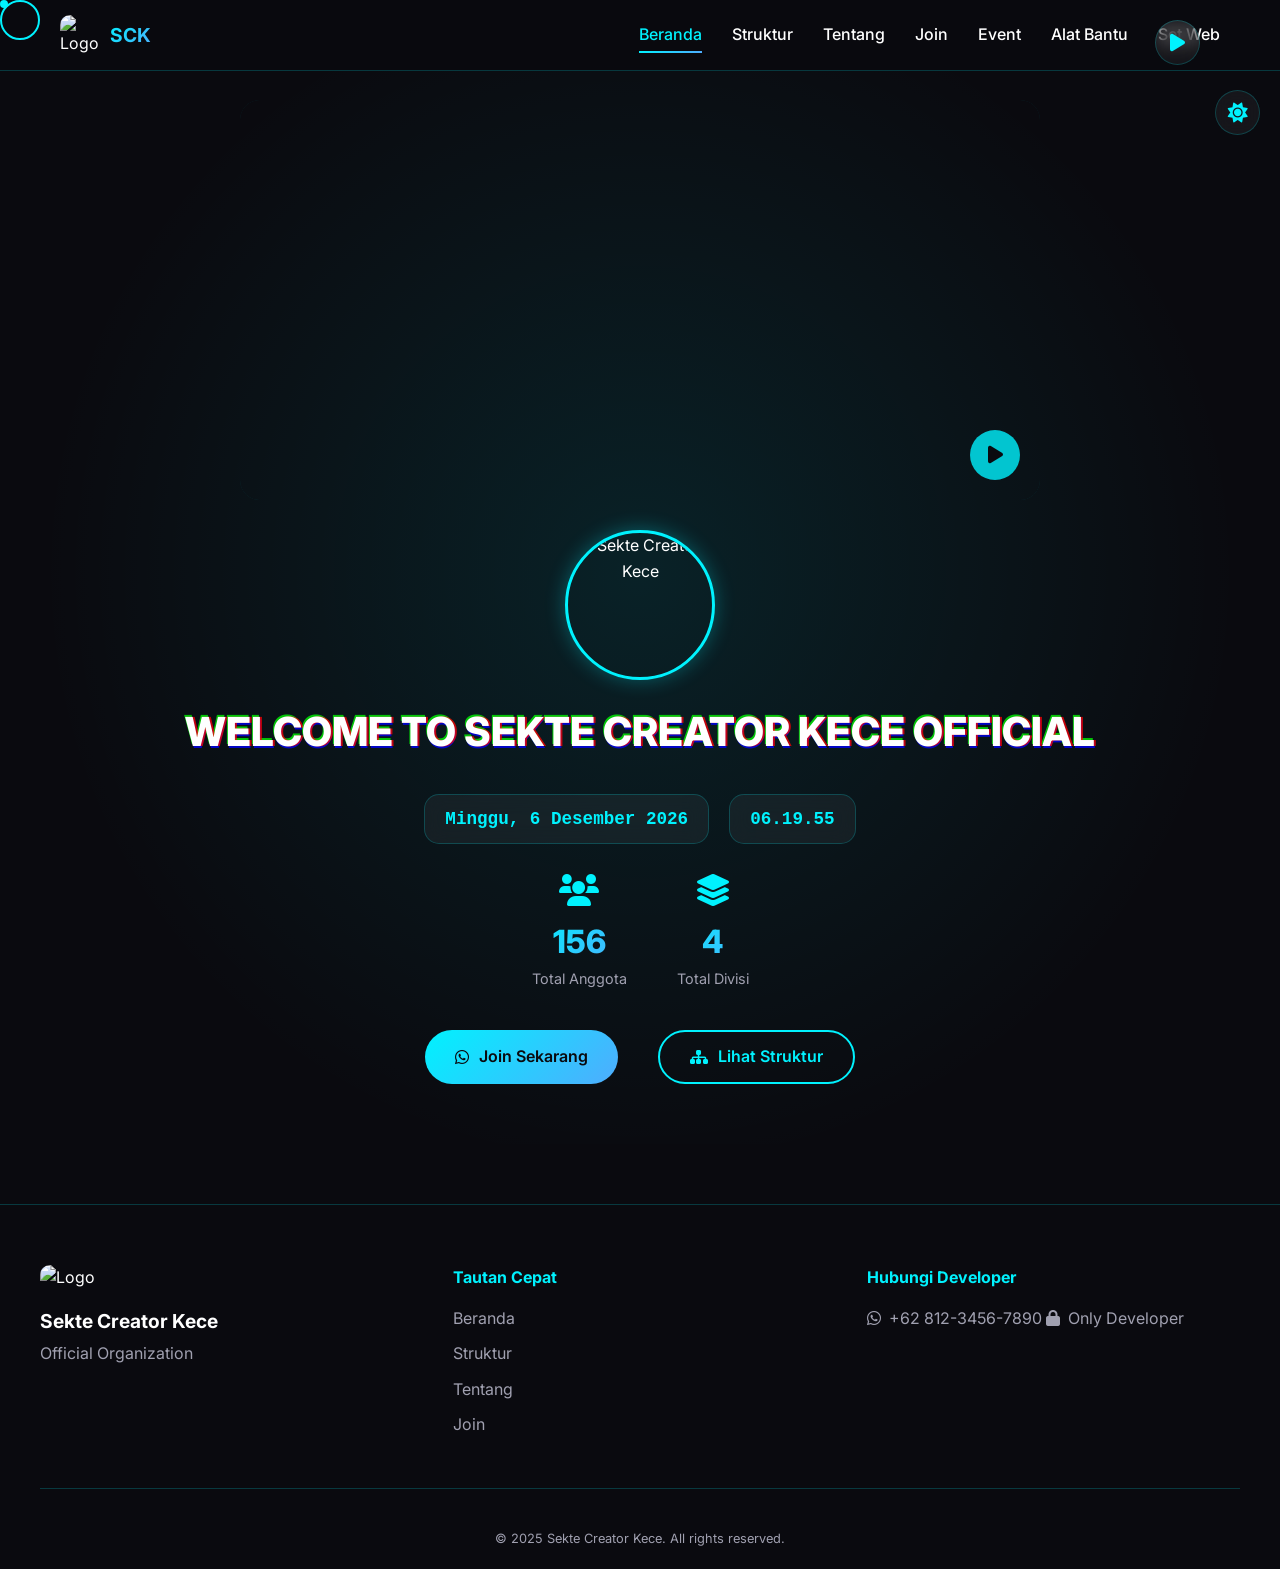
==== index.html @ ece5556a "Update index.html" ====
<!DOCTYPE html>
<html lang="id">
<head>
    <meta charset="UTF-8">
    <meta name="viewport" content="width=device-width, initial-scale=1.0, user-scalable=yes">
    <title>Sekte Creator Kece Official</title>
    <link rel="stylesheet" href="css/style.css">
    <link href="https://fonts.googleapis.com/css2?family=Inter:opsz,wght@14..32,300;14..32,400;14..32,600;14..32,700;14..32,800&display=swap" rel="stylesheet">
    <link rel="stylesheet" href="https://cdnjs.cloudflare.com/ajax/libs/font-awesome/6.0.0-beta3/css/all.min.css">
</head>
<body>

    <div class="cursor"></div>
    <div class="cursor-follower"></div>

    <div class="music-control" id="musicControl">
        <i class="fas fa-play" id="musicIcon"></i>
        <audio id="bgMusic" loop preload="auto">
            <source src="https://www.soundhelix.com/examples/mp3/SoundHelix-Song-1.mp3" type="audio/mpeg">
        </audio>
    </div>

    <div class="theme-toggle" id="themeToggle">
        <i class="fas fa-sun"></i>
        <i class="fas fa-moon" style="display: none;"></i>
    </div>

    <nav class="navbar">
        <div class="nav-container">
            <div class="nav-logo">
                <img src="https://j.top4top.io/p_38195t90r1.jpg" alt="Logo" class="logo-img">
                <span>SCK</span>
            </div>
            <div class="nav-menu" id="navMenu">
                <a href="index.html" class="nav-link active">Beranda</a>
                <a href="pages/struktur.html" class="nav-link">Struktur</a>
                <a href="pages/tentang.html" class="nav-link">Tentang</a>
                <a href="pages/join.html" class="nav-link">Join</a>
                <a href="pages/event.html" class="nav-link">Event</a>
                <a href="pages/alat-bantu.html" class="nav-link">Alat Bantu</a>
                <a href="pages/set-web.html" class="nav-link set-web-link">Set Web</a>
            </div>
            <div class="nav-toggle" id="navToggle">
                <span></span><span></span><span></span>
            </div>
        </div>
    </nav>

    <section class="hero">
        <div class="hero-bg"></div>
        <div class="container">
            <div class="video-wrapper" id="heroVideoWrapper">
                <div class="video-container">
                    <video id="heroVideo" autoplay muted loop playsinline>
                        <source src="https://assets.mixkit.co/videos/preview/mixkit-digital-particles-in-motion-1070-large.mp4" type="video/mp4">
                    </video>
                    <button class="video-play-btn" id="videoPlayBtn">
                        <i class="fas fa-play"></i>
                    </button>
                </div>
            </div>
            <div class="profile-wrapper">
                <div class="profile-image">
                    <img src="https://via.placeholder.com/150x150?text=SCK" alt="Sekte Creator Kece" id="profileImage">
                </div>
            </div>
            <h1 class="glitch-text" data-text="Welcome To Sekte Creator Kece Official">Welcome To Sekte Creator Kece Official</h1>
            <div class="datetime-wrapper">
                <div class="date-card" id="dateCard"></div>
                <div class="time-card" id="timeCard"></div>
            </div>
            <div class="hero-stats">
                <div class="stat-item">
                    <i class="fas fa-users"></i>
                    <span id="totalMembers">0</span>
                    <p>Total Anggota</p>
                </div>
                <div class="stat-item">
                    <i class="fas fa-layer-group"></i>
                    <span id="totalDivisions">0</span>
                    <p>Total Divisi</p>
                </div>
            </div>
            <div class="hero-buttons">
                <a href="pages/join.html" class="btn btn-primary">
                    <i class="fab fa-whatsapp"></i> Join Sekarang
                </a>
                <a href="pages/struktur.html" class="btn btn-secondary">
                    <i class="fas fa-sitemap"></i> Lihat Struktur
                </a>
            </div>
        </div>
    </section>

    <footer class="footer">
        <div class="container">
            <div class="footer-content">
                <div class="footer-logo">
                    <img src="https://via.placeholder.com/50x50?text=SCK" alt="Logo">
                    <h3>Sekte Creator Kece</h3>
                    <p>Official Organization</p>
                </div>
                <div class="footer-links">
                    <h4>Tautan Cepat</h4>
                    <a href="index.html">Beranda</a>
                    <a href="pages/struktur.html">Struktur</a>
                    <a href="pages/tentang.html">Tentang</a>
                    <a href="pages/join.html">Join</a>
                </div>
                <div class="footer-contact">
                    <h4>Hubungi Developer</h4>
                    <a href="https://wa.me/6281234567890" class="contact-wa">
                        <i class="fab fa-whatsapp"></i> +62 812-3456-7890
                    </a>
                    <a href="pages/only-developer.html" class="dev-link">
                        <i class="fas fa-lock"></i> Only Developer
                    </a>
                </div>
            </div>
            <div class="footer-bottom">
                <p>&copy; 2025 Sekte Creator Kece. All rights reserved.</p>
            </div>
        </div>
    </footer>

    <script src="js/main.js"></script>
    <script src="js/auth.js"></script>
</body>
</html>
---- css/style.css ----
* {
    margin: 0;
    padding: 0;
    box-sizing: border-box;
}

:root {
    --neon-blue: #00f2fe;
    --neon-cyan: #4facfe;
    --dark-bg: #0a0a0f;
    --card-bg: rgba(10, 10, 15, 0.95);
    --glass-bg: rgba(255, 255, 255, 0.05);
    --glass-border: rgba(0, 242, 254, 0.2);
    --text-primary: #ffffff;
    --text-secondary: #a0a0b0;
    --gradient: linear-gradient(135deg, var(--neon-blue), var(--neon-cyan));
    --shadow: 0 0 20px rgba(0, 242, 254, 0.3);
    --shadow-hover: 0 0 30px rgba(0, 242, 254, 0.5);
}

body {
    font-family: 'Inter', sans-serif;
    background: var(--dark-bg);
    color: var(--text-primary);
    line-height: 1.6;
    overflow-x: hidden;
    cursor: none;
}

/* Custom Cursor */
.cursor {
    position: fixed;
    width: 8px;
    height: 8px;
    background: var(--neon-blue);
    border-radius: 50%;
    pointer-events: none;
    z-index: 9999;
    transition: transform 0.1s ease;
}

.cursor-follower {
    position: fixed;
    width: 40px;
    height: 40px;
    border: 2px solid var(--neon-blue);
    border-radius: 50%;
    pointer-events: none;
    z-index: 9998;
    transition: transform 0.2s ease, width 0.2s, height 0.2s;
}

.cursor-follower.active {
    width: 60px;
    height: 60px;
    background: rgba(0, 242, 254, 0.1);
}

/* Scrollbar */
::-webkit-scrollbar {
    width: 8px;
}

::-webkit-scrollbar-track {
    background: var(--dark-bg);
}

::-webkit-scrollbar-thumb {
    background: var(--neon-blue);
    border-radius: 10px;
}

::-webkit-scrollbar-thumb:hover {
    background: var(--neon-cyan);
}

/* Theme Toggle */
.theme-toggle {
    position: fixed;
    top: 90px;
    right: 20px;
    width: 45px;
    height: 45px;
    background: var(--glass-bg);
    backdrop-filter: blur(10px);
    border-radius: 50%;
    display: flex;
    align-items: center;
    justify-content: center;
    cursor: pointer;
    z-index: 1000;
    border: 1px solid var(--glass-border);
    transition: all 0.3s ease;
    color: var(--neon-blue);
    font-size: 20px;
}

.theme-toggle:hover {
    transform: scale(1.1);
    box-shadow: var(--shadow);
}

/* Music Control */
.music-control {
    position: fixed;
    top: 20px;
    right: 80px;
    width: 45px;
    height: 45px;
    background: var(--glass-bg);
    backdrop-filter: blur(10px);
    border-radius: 50%;
    display: flex;
    align-items: center;
    justify-content: center;
    cursor: pointer;
    z-index: 1000;
    border: 1px solid var(--glass-border);
    transition: all 0.3s ease;
    color: var(--neon-blue);
    font-size: 20px;
}

.music-control:hover {
    transform: scale(1.1);
    box-shadow: var(--shadow);
}

/* Navigation */
.navbar {
    position: fixed;
    top: 0;
    width: 100%;
    background: rgba(10, 10, 15, 0.95);
    backdrop-filter: blur(10px);
    z-index: 100;
    border-bottom: 1px solid rgba(0, 242, 254, 0.2);
}

.nav-container {
    max-width: 1200px;
    margin: 0 auto;
    padding: 15px 20px;
    display: flex;
    justify-content: space-between;
    align-items: center;
}

.nav-logo {
    display: flex;
    align-items: center;
    gap: 10px;
}

.logo-img {
    width: 40px;
    height: 40px;
    border-radius: 10px;
    object-fit: cover;
}

.nav-logo span {
    font-size: 1.2rem;
    font-weight: 700;
    background: var(--gradient);
    -webkit-background-clip: text;
    background-clip: text;
    color: transparent;
}

.nav-menu {
    display: flex;
    gap: 30px;
}

.nav-link {
    color: var(--text-primary);
    text-decoration: none;
    font-weight: 500;
    transition: all 0.3s ease;
    position: relative;
}

.nav-link::after {
    content: '';
    position: absolute;
    bottom: -5px;
    left: 0;
    width: 0;
    height: 2px;
    background: var(--gradient);
    transition: width 0.3s ease;
}

.nav-link:hover::after,
.nav-link.active::after {
    width: 100%;
}

.nav-link:hover,
.nav-link.active {
    color: var(--neon-blue);
}

.nav-toggle {
    display: none;
    flex-direction: column;
    gap: 5px;
    cursor: pointer;
}

.nav-toggle span {
    width: 25px;
    height: 2px;
    background: white;
    transition: all 0.3s ease;
}

/* Hero Section */
.hero {
    min-height: 100vh;
    display: flex;
    align-items: center;
    justify-content: center;
    text-align: center;
    position: relative;
    padding: 100px 20px 60px;
    overflow: hidden;
}

.hero-bg {
    position: absolute;
    top: 0;
    left: 0;
    width: 100%;
    height: 100%;
    background: radial-gradient(circle at center, rgba(0, 242, 254, 0.1) 0%, transparent 70%);
    pointer-events: none;
}

.container {
    max-width: 1200px;
    margin: 0 auto;
    position: relative;
    z-index: 2;
}

/* Video Wrapper */
.video-wrapper {
    max-width: 800px;
    margin: 0 auto 30px;
    border-radius: 20px;
    overflow: hidden;
    position: relative;
}

.video-container {
    position: relative;
    width: 100%;
    border-radius: 20px;
    overflow: hidden;
    box-shadow: var(--shadow);
}

.video-container video {
    width: 100%;
    height: auto;
    display: block;
}

.video-play-btn {
    position: absolute;
    bottom: 20px;
    right: 20px;
    width: 50px;
    height: 50px;
    background: rgba(0, 242, 254, 0.8);
    border: none;
    border-radius: 50%;
    cursor: pointer;
    display: flex;
    align-items: center;
    justify-content: center;
    transition: all 0.3s ease;
    z-index: 10;
}

.video-play-btn i {
    color: var(--dark-bg);
    font-size: 20px;
}

.video-play-btn:hover {
    transform: scale(1.1);
    background: var(--neon-blue);
}

/* Profile Image */
.profile-wrapper {
    margin-bottom: 20px;
}

.profile-image {
    width: 150px;
    height: 150px;
    margin: 0 auto;
    border-radius: 50%;
    overflow: hidden;
    border: 3px solid var(--neon-blue);
    box-shadow: var(--shadow);
    transition: all 0.3s ease;
}

.profile-image:hover {
    transform: scale(1.05);
    box-shadow: var(--shadow-hover);
}

.profile-image img {
    width: 100%;
    height: 100%;
    object-fit: cover;
}

/* Glitch Text */
.glitch-text {
    font-size: 2.5rem;
    font-weight: 800;
    text-transform: uppercase;
    position: relative;
    text-shadow: 0.05em 0 0 rgba(255, 0, 0, 0.75), -0.025em -0.05em 0 rgba(0, 255, 0, 0.75), 0.025em 0.05em 0 rgba(0, 0, 255, 0.75);
    animation: glitch 500ms infinite;
    margin-bottom: 30px;
}

@keyframes glitch {
    0% { text-shadow: 0.05em 0 0 rgba(255, 0, 0, 0.75), -0.05em -0.025em 0 rgba(0, 255, 0, 0.75), -0.025em 0.05em 0 rgba(0, 0, 255, 0.75); }
    14% { text-shadow: 0.05em 0 0 rgba(255, 0, 0, 0.75), -0.05em -0.025em 0 rgba(0, 255, 0, 0.75), -0.025em 0.05em 0 rgba(0, 0, 255, 0.75); }
    15% { text-shadow: -0.05em -0.025em 0 rgba(255, 0, 0, 0.75), 0.025em 0.025em 0 rgba(0, 255, 0, 0.75), -0.05em -0.05em 0 rgba(0, 0, 255, 0.75); }
    49% { text-shadow: -0.05em -0.025em 0 rgba(255, 0, 0, 0.75), 0.025em 0.025em 0 rgba(0, 255, 0, 0.75), -0.05em -0.05em 0 rgba(0, 0, 255, 0.75); }
    50% { text-shadow: 0.025em 0.05em 0 rgba(255, 0, 0, 0.75), 0.05em 0 0 rgba(0, 255, 0, 0.75), 0 -0.05em 0 rgba(0, 0, 255, 0.75); }
    99% { text-shadow: 0.025em 0.05em 0 rgba(255, 0, 0, 0.75), 0.05em 0 0 rgba(0, 255, 0, 0.75), 0 -0.05em 0 rgba(0, 0, 255, 0.75); }
    100% { text-shadow: -0.025em 0 0 rgba(255, 0, 0, 0.75), -0.025em -0.025em 0 rgba(0, 255, 0, 0.75), -0.025em -0.05em 0 rgba(0, 0, 255, 0.75); }
}

@media (max-width: 768px) {
    .glitch-text {
        font-size: 1.5rem;
    }
}

/* DateTime */
.datetime-wrapper {
    display: flex;
    justify-content: center;
    gap: 20px;
    margin-bottom: 30px;
    flex-wrap: wrap;
}

.date-card, .time-card {
    background: var(--glass-bg);
    backdrop-filter: blur(10px);
    border: 1px solid var(--glass-border);
    border-radius: 15px;
    padding: 10px 20px;
    font-size: 1.1rem;
    font-weight: 600;
    color: var(--neon-blue);
    font-family: 'Courier New', monospace;
}

/* Hero Stats */
.hero-stats {
    display: flex;
    justify-content: center;
    gap: 50px;
    margin-bottom: 40px;
}

.stat-item {
    text-align: center;
}

.stat-item i {
    font-size: 2rem;
    color: var(--neon-blue);
    margin-bottom: 10px;
}

.stat-item span {
    font-size: 2rem;
    font-weight: 800;
    display: block;
    background: var(--gradient);
    -webkit-background-clip: text;
    background-clip: text;
    color: transparent;
}

.stat-item p {
    color: var(--text-secondary);
    font-size: 0.9rem;
}

/* Buttons */
.btn {
    display: inline-flex;
    align-items: center;
    gap: 10px;
    padding: 12px 30px;
    border-radius: 30px;
    text-decoration: none;
    font-weight: 600;
    transition: all 0.3s ease;
    margin: 0 10px;
}

.btn-primary {
    background: var(--gradient);
    color: var(--dark-bg);
    border: none;
}

.btn-primary:hover {
    transform: translateY(-3px);
    box-shadow: var(--shadow-hover);
}

.btn-secondary {
    background: transparent;
    border: 2px solid var(--neon-blue);
    color: var(--neon-blue);
}

.btn-secondary:hover {
    background: rgba(0, 242, 254, 0.1);
    transform: translateY(-3px);
    box-shadow: var(--shadow);
}

.hero-buttons {
    display: flex;
    justify-content: center;
    gap: 20px;
    flex-wrap: wrap;
}

/* Footer */
.footer {
    background: var(--card-bg);
    border-top: 1px solid var(--glass-border);
    padding: 60px 20px 20px;
    margin-top: 60px;
}

.footer-content {
    display: grid;
    grid-template-columns: repeat(auto-fit, minmax(250px, 1fr));
    gap: 40px;
    max-width: 1200px;
    margin: 0 auto;
}

.footer-logo img {
    width: 50px;
    border-radius: 10px;
    margin-bottom: 15px;
}

.footer-logo h3 {
    font-size: 1.2rem;
    margin-bottom: 5px;
}

.footer-logo p {
    color: var(--text-secondary);
}

.footer-links h4, .footer-contact h4 {
    margin-bottom: 15px;
    color: var(--neon-blue);
}

.footer-links a, .footer-contact a {
    display: block;
    color: var(--text-secondary);
    text-decoration: none;
    margin-bottom: 10px;
    transition: all 0.3s ease;
}

.footer-links a:hover, .footer-contact a:hover {
    color: var(--neon-blue);
    transform: translateX(5px);
}

.contact-wa, .dev-link {
    display: inline-flex !important;
    align-items: center;
    gap: 8px;
}

.footer-bottom {
    text-align: center;
    padding-top: 40px;
    margin-top: 40px;
    border-top: 1px solid var(--glass-border);
    color: var(--text-secondary);
    font-size: 0.8rem;
}

/* Page Header */
.page-header {
    text-align: center;
    padding: 120px 20px 60px;
    background: linear-gradient(135deg, rgba(0, 242, 254, 0.1), transparent);
}

.page-header h1 {
    font-size: 2.5rem;
    margin-bottom: 15px;
}

.page-header p {
    color: var(--text-secondary);
}

/* Grid Layouts */
.grid-2, .grid-3, .grid-4 {
    display: grid;
    gap: 25px;
    padding: 20px;
    max-width: 1200px;
    margin: 0 auto;
}

.grid-2 { grid-template-columns: repeat(auto-fit, minmax(300px, 1fr)); }
.grid-3 { grid-template-columns: repeat(auto-fit, minmax(280px, 1fr)); }
.grid-4 { grid-template-columns: repeat(auto-fit, minmax(250px, 1fr)); }

/* Cards */
.card {
    background: var(--card-bg);
    border-radius: 20px;
    padding: 20px;
    border: 1px solid var(--glass-border);
    transition: all 0.3s ease;
}

.card:hover {
    transform: translateY(-5px);
    box-shadow: var(--shadow);
    border-color: var(--neon-blue);
}

/* Struktur Organisasi */
.struktur-grid {
    max-width: 1200px;
    margin: 0 auto;
    padding: 20px;
}

.struktur-level {
    margin-bottom: 50px;
}

.struktur-level h2 {
    text-align: center;
    margin-bottom: 30px;
    color: var(--neon-blue);
    border-bottom: 2px solid var(--neon-blue);
    display: inline-block;
    padding-bottom: 10px;
}

.leader-card {
    background: var(--card-bg);
    border-radius: 20px;
    padding: 25px;
    text-align: center;
    border: 1px solid var(--glass-border);
    transition: all 0.3s ease;
    cursor: pointer;
}

.leader-card:hover {
    transform: translateY(-5px);
    box-shadow: var(--shadow);
    border-color: var(--neon-blue);
}

.leader-avatar {
    width: 80px;
    height: 80px;
    margin: 0 auto 15px;
    background: var(--gradient);
    border-radius: 50%;
    display: flex;
    align-items: center;
    justify-content: center;
    font-size: 2rem;
}

.leader-name {
    font-size: 1.2rem;
    font-weight: 700;
    margin-bottom: 5px;
}

.leader-role {
    color: var(--neon-blue);
    font-size: 0.9rem;
    margin-bottom: 10px;
}

.leader-bio {
    color: var(--text-secondary);
    font-size: 0.8rem;
    margin-top: 10px;
}

/* Event Page */
.event-card {
    background: var(--card-bg);
    border-radius: 20px;
    overflow: hidden;
    border: 1px solid var(--glass-border);
    transition: all 0.3s ease;
}

.event-card:hover {
    transform: translateY(-5px);
    box-shadow: var(--shadow);
}

.event-image {
    width: 100%;
    height: 200px;
    object-fit: cover;
}

.event-info {
    padding: 20px;
}

.event-title {
    font-size: 1.2rem;
    margin-bottom: 10px;
    color: var(--neon-blue);
}

.event-desc {
    color: var(--text-secondary);
    margin-bottom: 15px;
}

.event-contacts {
    display: flex;
    gap: 10px;
    flex-wrap: wrap;
}

.event-contact-wa {
    background: var(--glass-bg);
    padding: 5px 15px;
    border-radius: 20px;
    text-decoration: none;
    color: var(--text-primary);
    font-size: 0.8rem;
    transition: all 0.3s ease;
}

.event-contact-wa:hover {
    background: var(--neon-blue);
    color: var(--dark-bg);
}

/* Alert */
.alert {
    padding: 15px;
    border-radius: 10px;
    margin: 20px 0;
    text-align: center;
}

.alert-info {
    background: rgba(0, 242, 254, 0.1);
    border: 1px solid var(--neon-blue);
    color: var(--neon-blue);
}

/* Login Form */
.login-form {
    max-width: 400px;
    margin: 100px auto;
    background: var(--card-bg);
    padding: 30px;
    border-radius: 20px;
    text-align: center;
}

.login-form h2 {
    margin-bottom: 20px;
    color: var(--neon-blue);
}

.login-form input {
    width: 100%;
    padding: 12px;
    margin: 10px 0;
    background: var(--glass-bg);
    border: 1px solid var(--glass-border);
    border-radius: 10px;
    color: var(--text-primary);
}

.login-form button {
    width: 100%;
    padding: 12px;
    background: var(--gradient);
    border: none;
    border-radius: 10px;
    color: var(--dark-bg);
    font-weight: 700;
    cursor: pointer;
    margin-top: 20px;
}

/* Admin Panel */
.admin-panel {
    max-width: 800px;
    margin: 0 auto;
    padding: 20px;
}

.admin-section {
    background: var(--card-bg);
    border-radius: 20px;
    padding: 25px;
    margin-bottom: 30px;
}

.admin-section h3 {
    color: var(--neon-blue);
    margin-bottom: 20px;
}

.setting-item {
    margin-bottom: 15px;
}

.setting-item label {
    display: block;
    margin-bottom: 5px;
    color: var(--text-secondary);
}

.setting-item input, .setting-item textarea, .setting-item select {
    width: 100%;
    padding: 10px;
    background: var(--glass-bg);
    border: 1px solid var(--glass-border);
    border-radius: 10px;
    color: var(--text-primary);
}

.add-btn {
    background: var(--gradient);
    border: none;
    padding: 10px 20px;
    border-radius: 30px;
    color: var(--dark-bg);
    font-weight: 600;
    cursor: pointer;
    margin-top: 10px;
}

/* Tool Page */
.tool-card {
    background: var(--card-bg);
    border-radius: 20px;
    padding: 30px;
    text-align: center;
    cursor: pointer;
    transition: all 0.3s ease;
}

.tool-card i {
    font-size: 3rem;
    color: var(--neon-blue);
    margin-bottom: 15px;
}

.tool-card h3 {
    margin-bottom: 10px;
}

.tool-card p {
    color: var(--text-secondary);
}

.tool-card:hover {
    transform: translateY(-5px);
    border-color: var(--neon-blue);
    box-shadow: var(--shadow);
}

/* Download Container */
.download-container {
    max-width: 800px;
    margin: 0 auto;
    padding: 20px;
}

.url-input {
    width: 100%;
    padding: 15px;
    background: var(--glass-bg);
    border: 1px solid var(--glass-border);
    border-radius: 15px;
    color: var(--text-primary);
    font-size: 1rem;
    margin-bottom: 20px;
}

.download-btn {
    width: 100%;
    padding: 15px;
    background: var(--gradient);
    border: none;
    border-radius: 15px;
    color: var(--dark-bg);
    font-weight: 700;
    cursor: pointer;
    transition: all 0.3s ease;
}

.download-btn:hover {
    transform: translateY(-2px);
    box-shadow: var(--shadow);
}

.video-preview {
    margin-top: 30px;
    background: var(--card-bg);
    border-radius: 20px;
    padding: 20px;
}

.video-preview video {
    width: 100%;
    border-radius: 15px;
}

.video-info {
    margin-top: 15px;
}

.video-caption {
    color: var(--text-secondary);
    margin: 10px 0;
}

.download-link {
    display: inline-block;
    background: var(--neon-blue);
    color: var(--dark-bg);
    padding: 10px 20px;
    border-radius: 30px;
    text-decoration: none;
    font-weight: 600;
    margin-top: 10px;
    transition: all 0.3s ease;
}

.download-link:hover {
    background: var(--neon-cyan);
    transform: scale(1.05);
}

/* Light Theme */
body.light-theme {
    --dark-bg: #f0f2f5;
    --card-bg: rgba(255, 255, 255, 0.95);
    --glass-bg: rgba(0, 0, 0, 0.05);
    --text-primary: #1a1a2e;
    --text-secondary: #555;
    --shadow: 0 0 20px rgba(0, 242, 254, 0.2);
}

/* Responsive */
@media (max-width: 768px) {
    .nav-menu {
        position: fixed;
        top: 70px;
        left: -100%;
        width: 100%;
        height: calc(100vh - 70px);
        background: var(--card-bg);
        flex-direction: column;
        align-items: center;
        justify-content: center;
        transition: left 0.3s ease;
        gap: 30px;
    }
    
    .nav-menu.active {
        left: 0;
    }
    
    .nav-toggle {
        display: flex;
    }
    
    .nav-toggle.active span:nth-child(1) {
        transform: rotate(45deg) translate(5px, 5px);
    }
    
    .nav-toggle.active span:nth-child(2) {
        opacity: 0;
    }
    
    .nav-toggle.active span:nth-child(3) {
        transform: rotate(-45deg) translate(7px, -7px);
    }
    
    .music-control, .theme-toggle {
        top: auto;
        bottom: 20px;
    }
    
    .music-control {
        right: 80px;
    }
    
    .theme-toggle {
        right: 20px;
    }
    
    .hero-stats {
        gap: 20px;
    }
    
    .stat-item span {
        font-size: 1.5rem;
    }
    
    .datetime-wrapper {
        flex-direction: column;
        align-items: center;
    }
    
    .btn {
        padding: 10px 20px;
        font-size: 0.9rem;
    }
    
    .grid-2, .grid-3, .grid-4 {
        grid-template-columns: 1fr;
    }
    
    .page-header h1 {
        font-size: 1.8rem;
    }
      }
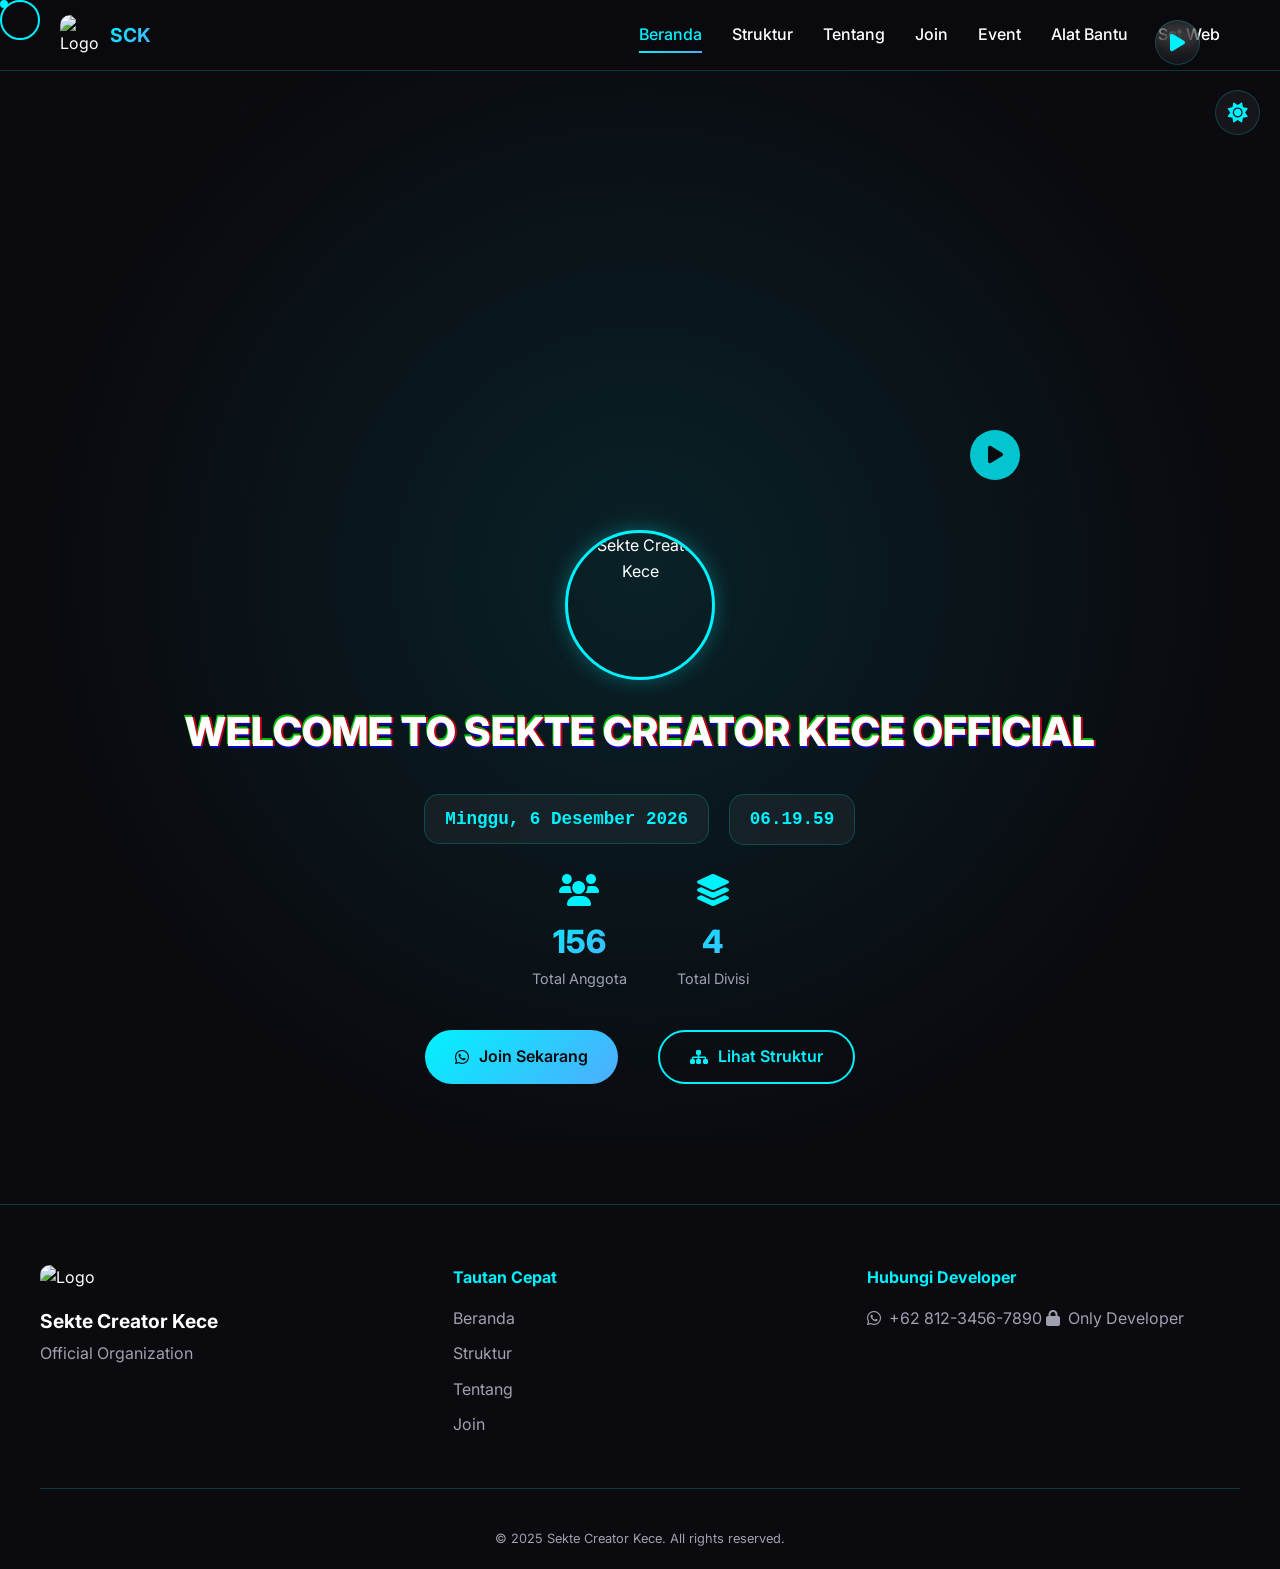
==== commit f1f56de6: "Update index.html" ====
--- a/index.html
+++ b/index.html
@@ -28,7 +28,7 @@
     <nav class="navbar">
         <div class="nav-container">
             <div class="nav-logo">
-                <img src="https://j.top4top.io/p_38195t90r1.jpg" alt="Logo" class="logo-img">
+                <img src="https://c.top4top.io/p_3819ed0vz1.jpg" alt="Logo" class="logo-img">
                 <span>SCK</span>
             </div>
             <div class="nav-menu" id="navMenu">
@@ -61,7 +61,7 @@
             </div>
             <div class="profile-wrapper">
                 <div class="profile-image">
-                    <img src="https://via.placeholder.com/150x150?text=SCK" alt="Sekte Creator Kece" id="profileImage">
+                    <img src="https://j.top4top.io/p_38195t90r1.jpg" alt="Sekte Creator Kece" id="profileImage">
                 </div>
             </div>
             <h1 class="glitch-text" data-text="Welcome To Sekte Creator Kece Official">Welcome To Sekte Creator Kece Official</h1>
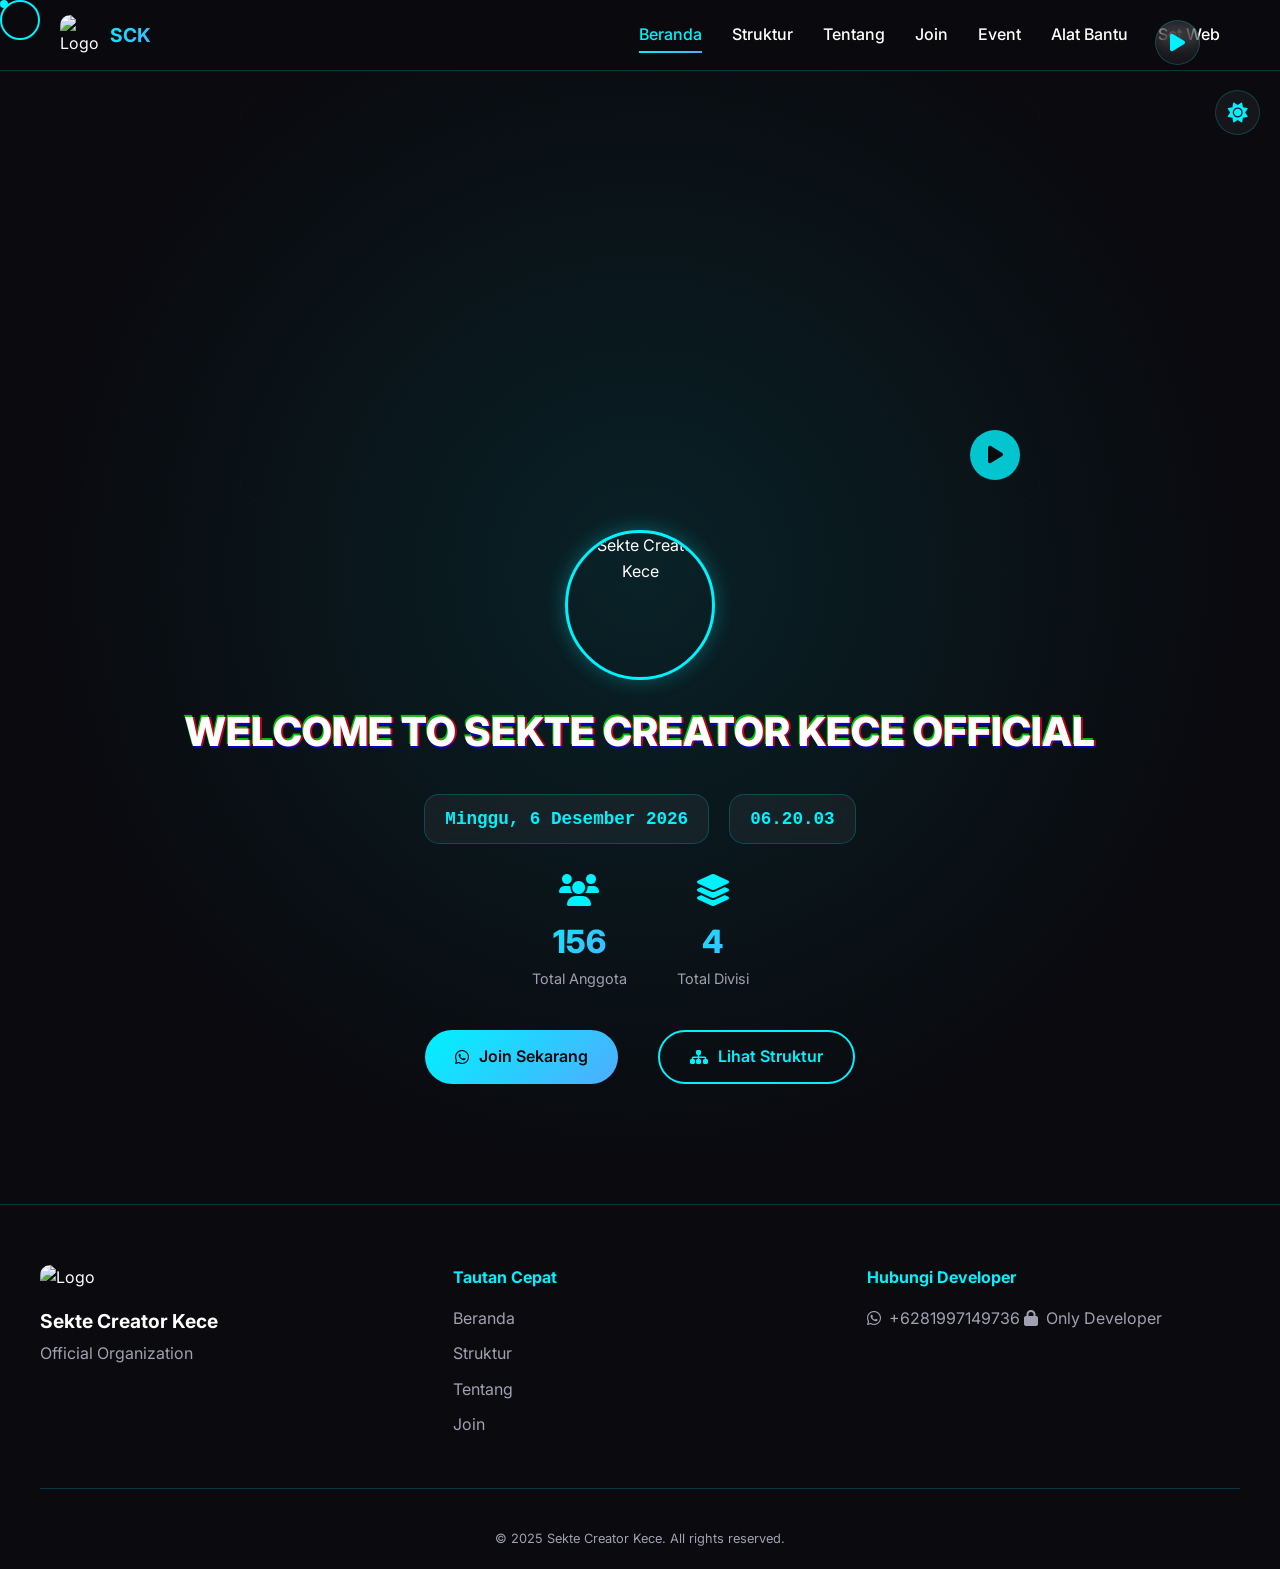
==== commit 3330e288: "Update index.html" ====
--- a/index.html
+++ b/index.html
@@ -96,7 +96,7 @@
         <div class="container">
             <div class="footer-content">
                 <div class="footer-logo">
-                    <img src="https://via.placeholder.com/50x50?text=SCK" alt="Logo">
+                    <img src="https://j.top4top.io/p_38195t90r1.jpg" alt="Logo">
                     <h3>Sekte Creator Kece</h3>
                     <p>Official Organization</p>
                 </div>
@@ -109,8 +109,8 @@
                 </div>
                 <div class="footer-contact">
                     <h4>Hubungi Developer</h4>
-                    <a href="https://wa.me/6281234567890" class="contact-wa">
-                        <i class="fab fa-whatsapp"></i> +62 812-3456-7890
+                    <a href="https://wa.me/6281997149736" class="contact-wa">
+                        <i class="fab fa-whatsapp"></i> +6281997149736
                     </a>
                     <a href="pages/only-developer.html" class="dev-link">
                         <i class="fas fa-lock"></i> Only Developer
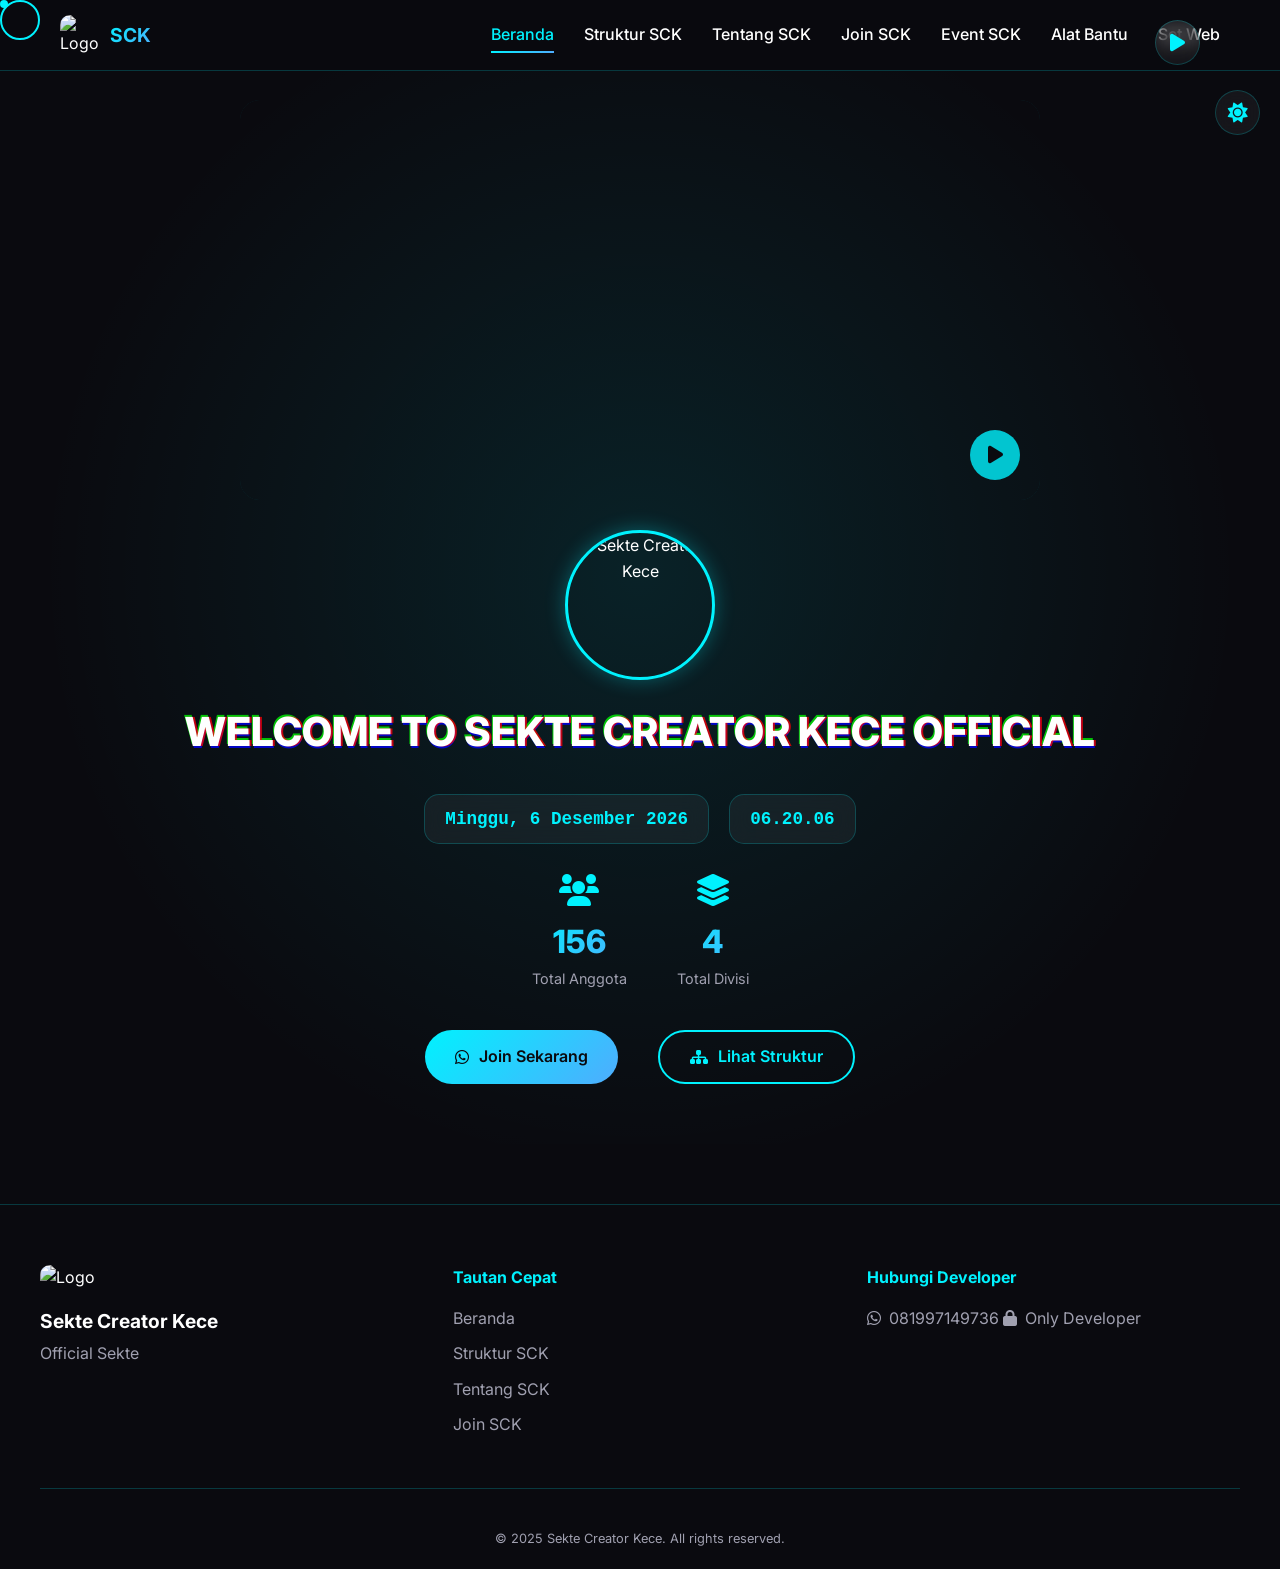
==== commit 47361968: "Update index.html" ====
--- a/index.html
+++ b/index.html
@@ -16,7 +16,7 @@
     <div class="music-control" id="musicControl">
         <i class="fas fa-play" id="musicIcon"></i>
         <audio id="bgMusic" loop preload="auto">
-            <source src="https://www.soundhelix.com/examples/mp3/SoundHelix-Song-1.mp3" type="audio/mpeg">
+            <source src="https://e.top4top.io/m_3819ce0o01.mp3" type="audio/mpeg">
         </audio>
     </div>
 
@@ -33,10 +33,10 @@
             </div>
             <div class="nav-menu" id="navMenu">
                 <a href="index.html" class="nav-link active">Beranda</a>
-                <a href="pages/struktur.html" class="nav-link">Struktur</a>
-                <a href="pages/tentang.html" class="nav-link">Tentang</a>
-                <a href="pages/join.html" class="nav-link">Join</a>
-                <a href="pages/event.html" class="nav-link">Event</a>
+                <a href="pages/struktur.html" class="nav-link">Struktur SCK</a>
+                <a href="pages/tentang.html" class="nav-link">Tentang SCK</a>
+                <a href="pages/join.html" class="nav-link">Join SCK</a>
+                <a href="pages/event.html" class="nav-link">Event SCK</a>
                 <a href="pages/alat-bantu.html" class="nav-link">Alat Bantu</a>
                 <a href="pages/set-web.html" class="nav-link set-web-link">Set Web</a>
             </div>
@@ -98,19 +98,19 @@
                 <div class="footer-logo">
                     <img src="https://j.top4top.io/p_38195t90r1.jpg" alt="Logo">
                     <h3>Sekte Creator Kece</h3>
-                    <p>Official Organization</p>
+                    <p>Official Sekte</p>
                 </div>
                 <div class="footer-links">
                     <h4>Tautan Cepat</h4>
                     <a href="index.html">Beranda</a>
-                    <a href="pages/struktur.html">Struktur</a>
-                    <a href="pages/tentang.html">Tentang</a>
-                    <a href="pages/join.html">Join</a>
+                    <a href="pages/struktur.html">Struktur SCK</a>
+                    <a href="pages/tentang.html">Tentang SCK</a>
+                    <a href="pages/join.html">Join SCK</a>
                 </div>
                 <div class="footer-contact">
                     <h4>Hubungi Developer</h4>
                     <a href="https://wa.me/6281997149736" class="contact-wa">
-                        <i class="fab fa-whatsapp"></i> +6281997149736
+                        <i class="fab fa-whatsapp"></i> 081997149736
                     </a>
                     <a href="pages/only-developer.html" class="dev-link">
                         <i class="fas fa-lock"></i> Only Developer
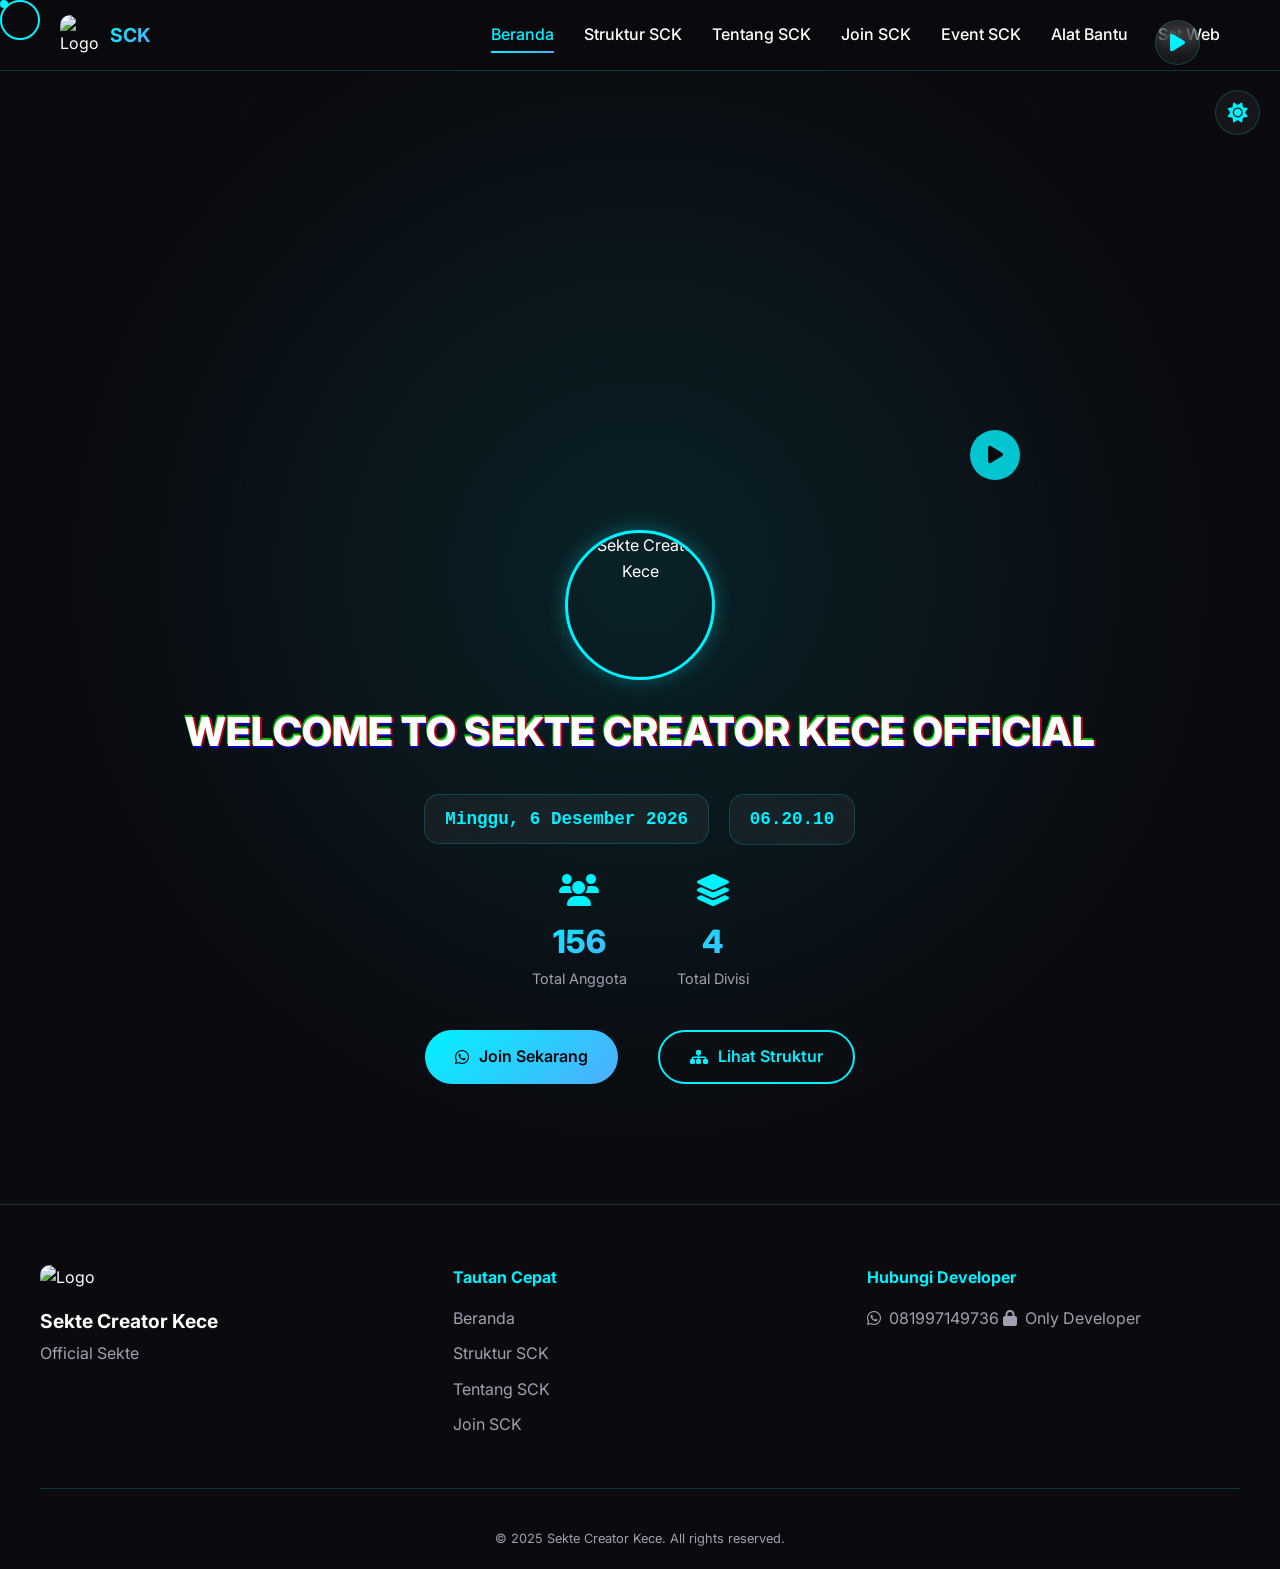
==== commit d3b1099f: "Update index.html" ====
--- a/index.html
+++ b/index.html
@@ -52,7 +52,7 @@
             <div class="video-wrapper" id="heroVideoWrapper">
                 <div class="video-container">
                     <video id="heroVideo" autoplay muted loop playsinline>
-                        <source src="https://assets.mixkit.co/videos/preview/mixkit-digital-particles-in-motion-1070-large.mp4" type="video/mp4">
+                        <source src="https://d.top4top.io/m_3819tiava1.mp4" type="video/mp4">
                     </video>
                     <button class="video-play-btn" id="videoPlayBtn">
                         <i class="fas fa-play"></i>
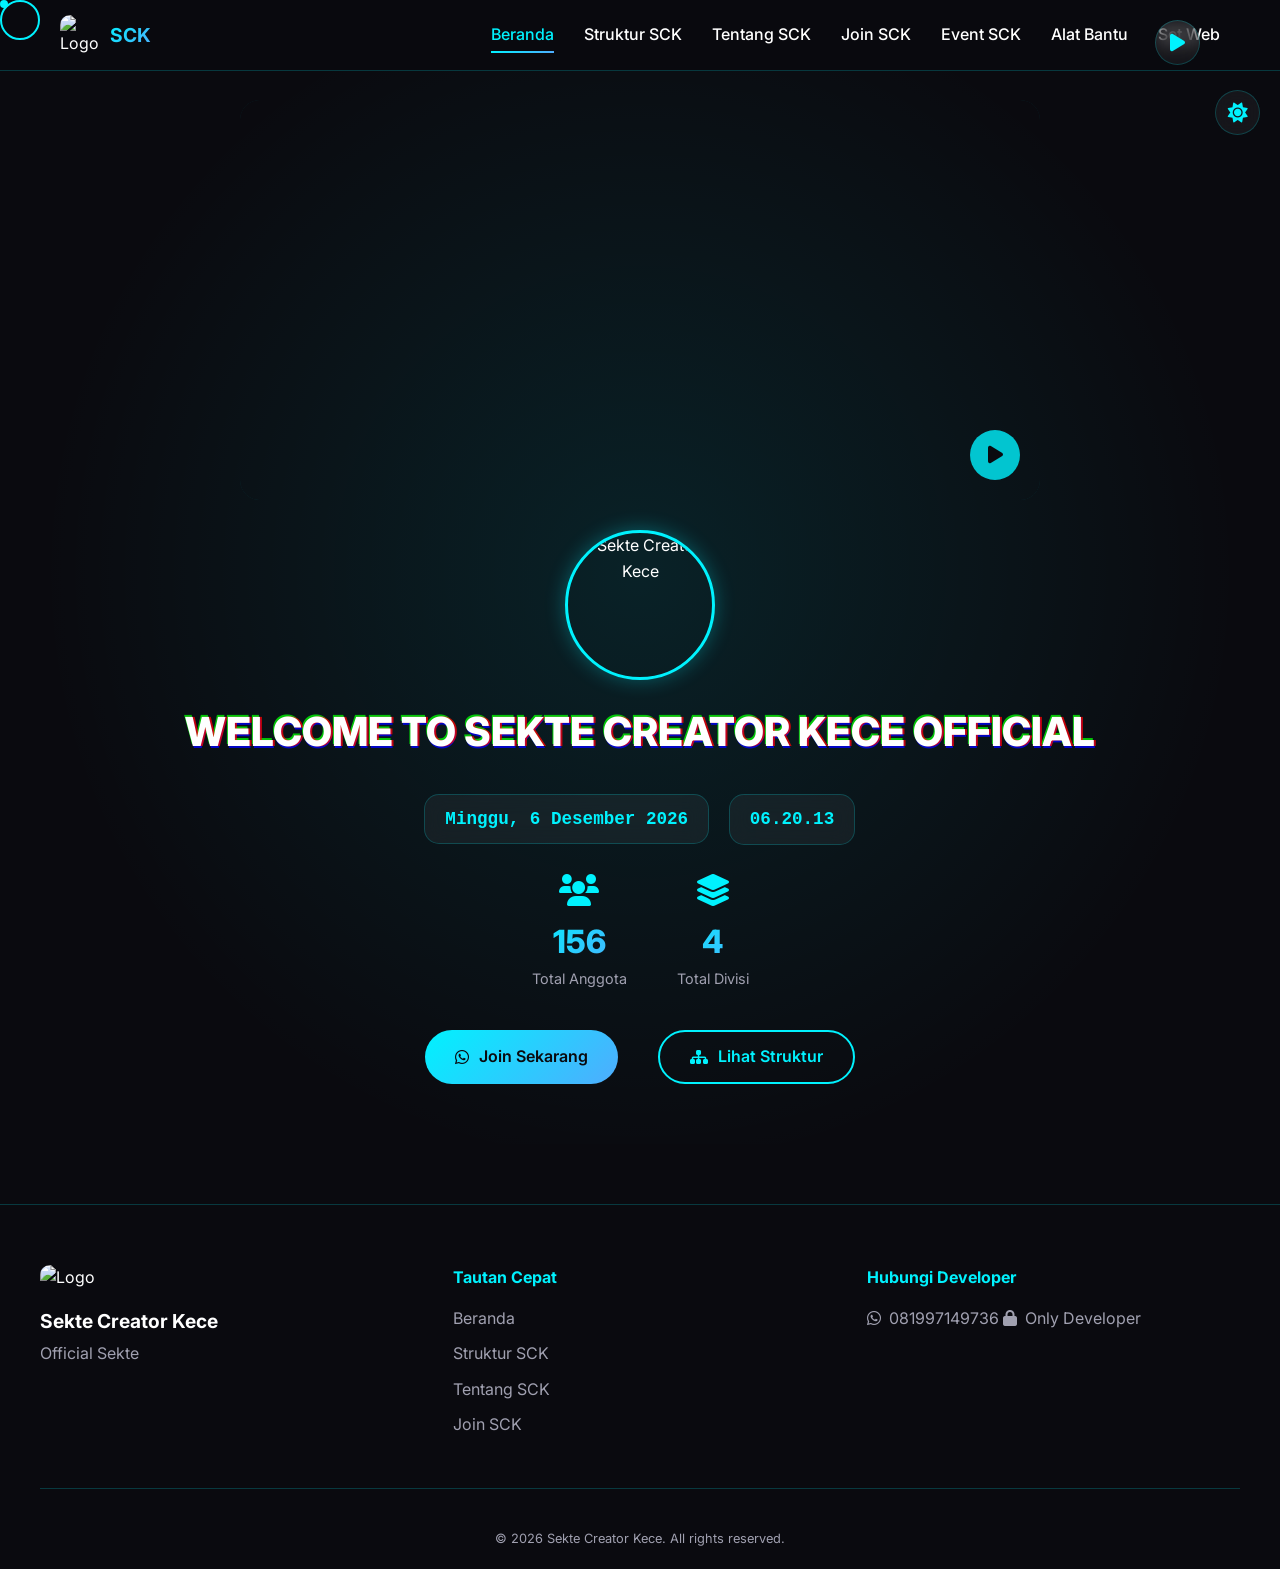
==== commit c8aa03e5: "Update index.html" ====
--- a/index.html
+++ b/index.html
@@ -118,7 +118,7 @@
                 </div>
             </div>
             <div class="footer-bottom">
-                <p>&copy; 2025 Sekte Creator Kece. All rights reserved.</p>
+                <p>&copy; 2026 Sekte Creator Kece. All rights reserved.</p>
             </div>
         </div>
     </footer>
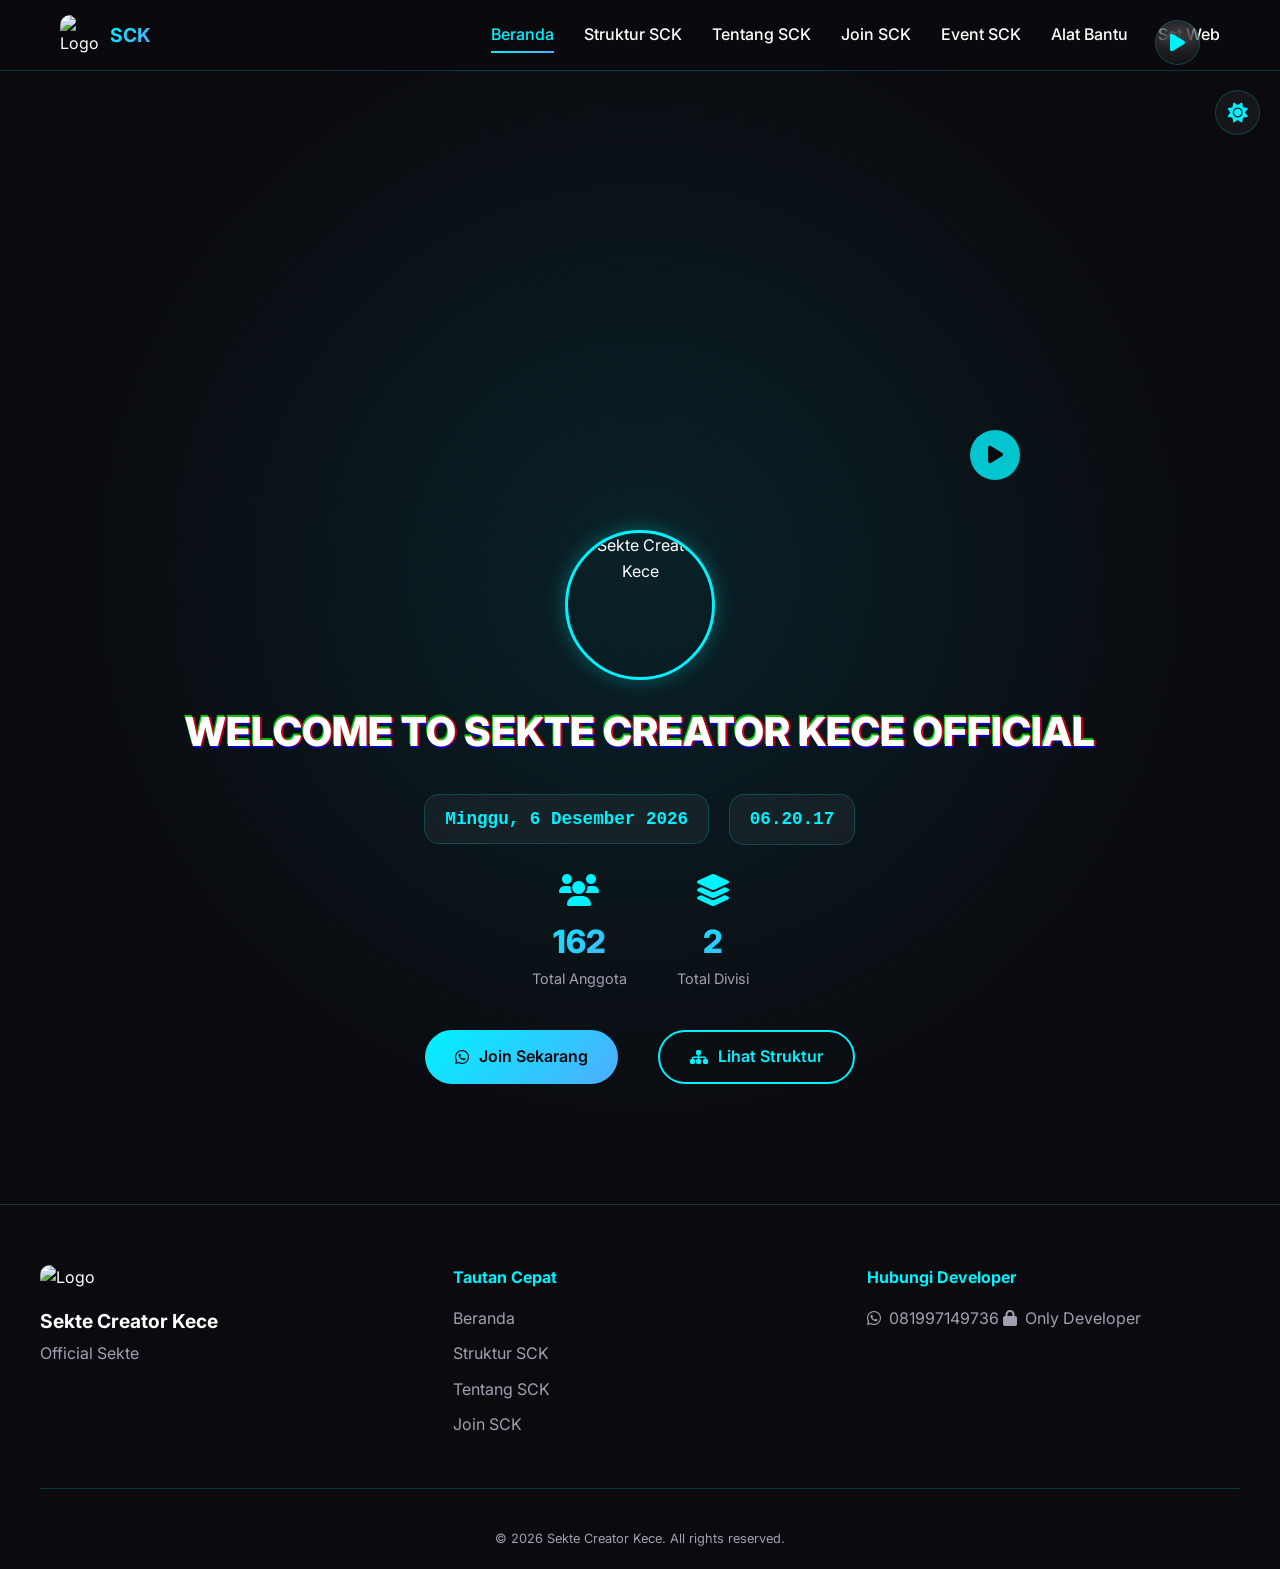
==== commit b04eae6e: "Update index.html" ====
--- a/index.html
+++ b/index.html
@@ -52,7 +52,7 @@
             <div class="video-wrapper" id="heroVideoWrapper">
                 <div class="video-container">
                     <video id="heroVideo" autoplay muted loop playsinline>
-                        <source src="https://d.top4top.io/m_3819tiava1.mp4" type="video/mp4">
+                        <source src="https://files.catbox.moe/vwy06h.mp4" type="video/mp4">
                     </video>
                     <button class="video-play-btn" id="videoPlayBtn">
                         <i class="fas fa-play"></i>
--- a/css/style.css
+++ b/css/style.css
@@ -27,7 +27,7 @@
     cursor: none;
 }
 
-/* Custom Cursor */
+/* ========== CUSTOM CURSOR ========== */
 .cursor {
     position: fixed;
     width: 8px;
@@ -56,25 +56,28 @@
     background: rgba(0, 242, 254, 0.1);
 }
 
-/* Scrollbar */
+/* ========== SCROLLBAR ========== */
 ::-webkit-scrollbar {
     width: 8px;
 }
-
 ::-webkit-scrollbar-track {
     background: var(--dark-bg);
 }
-
 ::-webkit-scrollbar-thumb {
     background: var(--neon-blue);
     border-radius: 10px;
 }
-
 ::-webkit-scrollbar-thumb:hover {
     background: var(--neon-cyan);
 }
 
-/* Theme Toggle */
+/* ========== MATIKAN EFEK DEFAULT BROWSER ========== */
+* {
+    -webkit-tap-highlight-color: transparent;
+    -webkit-touch-callout: none;
+}
+
+/* ========== THEME TOGGLE ========== */
 .theme-toggle {
     position: fixed;
     top: 90px;
@@ -100,7 +103,7 @@
     box-shadow: var(--shadow);
 }
 
-/* Music Control */
+/* ========== MUSIC CONTROL ========== */
 .music-control {
     position: fixed;
     top: 20px;
@@ -126,7 +129,7 @@
     box-shadow: var(--shadow);
 }
 
-/* Navigation */
+/* ========== NAVBAR ========== */
 .navbar {
     position: fixed;
     top: 0;
@@ -216,7 +219,7 @@
     transition: all 0.3s ease;
 }
 
-/* Hero Section */
+/* ========== HERO SECTION ========== */
 .hero {
     min-height: 100vh;
     display: flex;
@@ -245,7 +248,7 @@
     z-index: 2;
 }
 
-/* Video Wrapper */
+/* ========== VIDEO WRAPPER ========== */
 .video-wrapper {
     max-width: 800px;
     margin: 0 auto 30px;
@@ -295,7 +298,7 @@
     background: var(--neon-blue);
 }
 
-/* Profile Image */
+/* ========== PROFILE IMAGE ========== */
 .profile-wrapper {
     margin-bottom: 20px;
 }
@@ -322,7 +325,7 @@
     object-fit: cover;
 }
 
-/* Glitch Text */
+/* ========== GLITCH TEXT ========== */
 .glitch-text {
     font-size: 2.5rem;
     font-weight: 800;
@@ -349,7 +352,7 @@
     }
 }
 
-/* DateTime */
+/* ========== DATETIME ========== */
 .datetime-wrapper {
     display: flex;
     justify-content: center;
@@ -370,7 +373,7 @@
     font-family: 'Courier New', monospace;
 }
 
-/* Hero Stats */
+/* ========== HERO STATS ========== */
 .hero-stats {
     display: flex;
     justify-content: center;
@@ -403,7 +406,7 @@
     font-size: 0.9rem;
 }
 
-/* Buttons */
+/* ========== BUTTONS ========== */
 .btn {
     display: inline-flex;
     align-items: center;
@@ -416,6 +419,11 @@
     margin: 0 10px;
 }
 
+.btn:active {
+    transform: scale(0.97);
+    transition: transform 0.1s ease;
+}
+
 .btn-primary {
     background: var(--gradient);
     color: var(--dark-bg);
@@ -446,7 +454,7 @@
     flex-wrap: wrap;
 }
 
-/* Footer */
+/* ========== FOOTER ========== */
 .footer {
     background: var(--card-bg);
     border-top: 1px solid var(--glass-border);
@@ -510,7 +518,7 @@
     font-size: 0.8rem;
 }
 
-/* Page Header */
+/* ========== PAGE HEADER ========== */
 .page-header {
     text-align: center;
     padding: 120px 20px 60px;
@@ -526,7 +534,7 @@
     color: var(--text-secondary);
 }
 
-/* Grid Layouts */
+/* ========== GRID LAYOUTS ========== */
 .grid-2, .grid-3, .grid-4 {
     display: grid;
     gap: 25px;
@@ -539,7 +547,11 @@
 .grid-3 { grid-template-columns: repeat(auto-fit, minmax(280px, 1fr)); }
 .grid-4 { grid-template-columns: repeat(auto-fit, minmax(250px, 1fr)); }
 
-/* Cards */
+@media (max-width: 768px) {
+    .grid-2, .grid-3, .grid-4 { grid-template-columns: 1fr; }
+}
+
+/* ========== CARDS ========== */
 .card {
     background: var(--card-bg);
     border-radius: 20px;
@@ -548,13 +560,18 @@
     transition: all 0.3s ease;
 }
 
+.card:active {
+    transform: scale(0.97);
+    transition: transform 0.1s ease;
+}
+
 .card:hover {
     transform: translateY(-5px);
     box-shadow: var(--shadow);
     border-color: var(--neon-blue);
 }
 
-/* Struktur Organisasi */
+/* ========== STRUKTUR ORGANISASI ========== */
 .struktur-grid {
     max-width: 1200px;
     margin: 0 auto;
@@ -584,6 +601,11 @@
     cursor: pointer;
 }
 
+.leader-card:active {
+    transform: scale(0.97);
+    transition: transform 0.1s ease;
+}
+
 .leader-card:hover {
     transform: translateY(-5px);
     box-shadow: var(--shadow);
@@ -620,13 +642,18 @@
     margin-top: 10px;
 }
 
-/* Event Page */
+/* ========== EVENT PAGE ========== */
 .event-card {
     background: var(--card-bg);
     border-radius: 20px;
     overflow: hidden;
     border: 1px solid var(--glass-border);
     transition: all 0.3s ease;
+}
+
+.event-card:active {
+    transform: scale(0.97);
+    transition: transform 0.1s ease;
 }
 
 .event-card:hover {
@@ -676,7 +703,7 @@
     color: var(--dark-bg);
 }
 
-/* Alert */
+/* ========== ALERT ========== */
 .alert {
     padding: 15px;
     border-radius: 10px;
@@ -690,7 +717,7 @@
     color: var(--neon-blue);
 }
 
-/* Login Form */
+/* ========== LOGIN FORM ========== */
 .login-form {
     max-width: 400px;
     margin: 100px auto;
@@ -727,7 +754,12 @@
     margin-top: 20px;
 }
 
-/* Admin Panel */
+.login-form button:active {
+    transform: scale(0.97);
+    transition: transform 0.1s ease;
+}
+
+/* ========== ADMIN PANEL ========== */
 .admin-panel {
     max-width: 800px;
     margin: 0 auto;
@@ -776,7 +808,12 @@
     margin-top: 10px;
 }
 
-/* Tool Page */
+.add-btn:active {
+    transform: scale(0.97);
+    transition: transform 0.1s ease;
+}
+
+/* ========== TOOL PAGE ========== */
 .tool-card {
     background: var(--card-bg);
     border-radius: 20px;
@@ -786,6 +823,11 @@
     transition: all 0.3s ease;
 }
 
+.tool-card:active {
+    transform: scale(0.97);
+    transition: transform 0.1s ease;
+}
+
 .tool-card i {
     font-size: 3rem;
     color: var(--neon-blue);
@@ -806,7 +848,7 @@
     box-shadow: var(--shadow);
 }
 
-/* Download Container */
+/* ========== DOWNLOAD CONTAINER ========== */
 .download-container {
     max-width: 800px;
     margin: 0 auto;
@@ -834,6 +876,11 @@
     font-weight: 700;
     cursor: pointer;
     transition: all 0.3s ease;
+}
+
+.download-btn:active {
+    transform: scale(0.97);
+    transition: transform 0.1s ease;
 }
 
 .download-btn:hover {
@@ -874,12 +921,39 @@
     transition: all 0.3s ease;
 }
 
+.download-link:active {
+    transform: scale(0.97);
+    transition: transform 0.1s ease;
+}
+
 .download-link:hover {
     background: var(--neon-cyan);
     transform: scale(1.05);
 }
 
-/* Light Theme */
+/* ========== RIPPLE EFFECT (HANYA SAAT KLIK) ========== */
+.ripple {
+    position: fixed;
+    border-radius: 50%;
+    background: rgba(0, 242, 254, 0.4);
+    transform: scale(0);
+    animation: rippleAnim 0.6s ease-out forwards;
+    pointer-events: none;
+    z-index: 99999;
+    width: 20px;
+    height: 20px;
+    margin-left: -10px;
+    margin-top: -10px;
+}
+
+@keyframes rippleAnim {
+    to {
+        transform: scale(6);
+        opacity: 0;
+    }
+}
+
+/* ========== LIGHT THEME ========== */
 body.light-theme {
     --dark-bg: #f0f2f5;
     --card-bg: rgba(255, 255, 255, 0.95);
@@ -889,7 +963,7 @@
     --shadow: 0 0 20px rgba(0, 242, 254, 0.2);
 }
 
-/* Responsive */
+/* ========== RESPONSIVE ========== */
 @media (max-width: 768px) {
     .nav-menu {
         position: fixed;
@@ -905,62 +979,38 @@
         gap: 30px;
     }
     
-    .nav-menu.active {
-        left: 0;
-    }
-    
-    .nav-toggle {
-        display: flex;
-    }
+    .nav-menu.active { left: 0; }
+    .nav-toggle { display: flex; }
     
     .nav-toggle.active span:nth-child(1) {
         transform: rotate(45deg) translate(5px, 5px);
     }
-    
-    .nav-toggle.active span:nth-child(2) {
-        opacity: 0;
-    }
-    
+    .nav-toggle.active span:nth-child(2) { opacity: 0; }
     .nav-toggle.active span:nth-child(3) {
         transform: rotate(-45deg) translate(7px, -7px);
     }
     
-    .music-control, .theme-toggle {
-        top: auto;
-        bottom: 20px;
-    }
+    .music-control, .theme-toggle { top: auto; bottom: 20px; }
+    .music-control { right: 80px; }
+    .theme-toggle { right: 20px; }
     
-    .music-control {
-        right: 80px;
-    }
-    
-    .theme-toggle {
-        right: 20px;
-    }
-    
-    .hero-stats {
-        gap: 20px;
-    }
-    
-    .stat-item span {
-        font-size: 1.5rem;
-    }
-    
-    .datetime-wrapper {
-        flex-direction: column;
-        align-items: center;
-    }
-    
-    .btn {
-        padding: 10px 20px;
-        font-size: 0.9rem;
-    }
-    
-    .grid-2, .grid-3, .grid-4 {
-        grid-template-columns: 1fr;
-    }
-    
-    .page-header h1 {
-        font-size: 1.8rem;
-    }
-      }
+    .hero-stats { gap: 20px; }
+    .stat-item span { font-size: 1.5rem; }
+    .datetime-wrapper { flex-direction: column; align-items: center; }
+    .btn { padding: 10px 20px; font-size: 0.9rem; }
+    .page-header h1 { font-size: 1.8rem; }
+}
+
+/* ========== MATIKAN CUSTOM CURSOR ========== */
+.cursor,
+.cursor-follower {
+    display: none !important;
+}
+
+body {
+    cursor: default !important;
+}
+
+a, button, .leader-card, .tool-card, .event-card, .card {
+    cursor: pointer !important;
+}
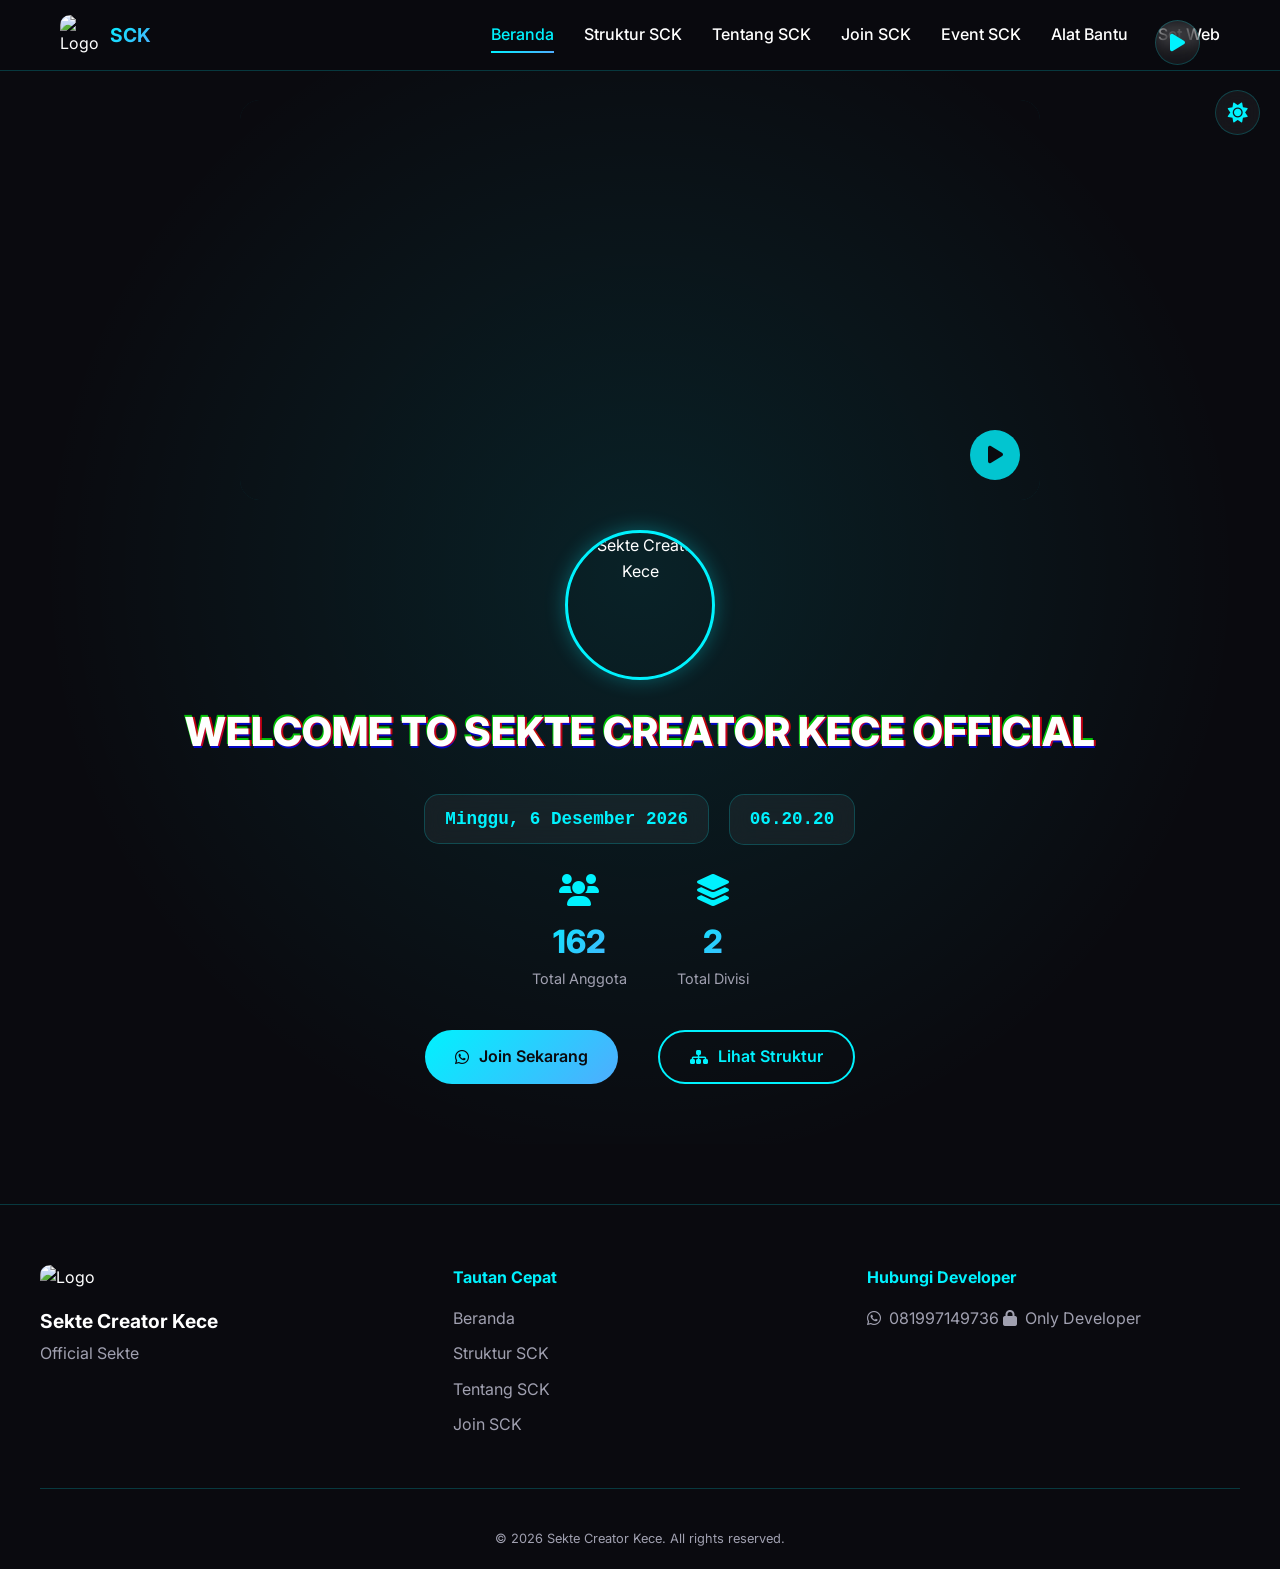
==== commit e9cc9a79: "Update index.html" ====
--- a/index.html
+++ b/index.html
@@ -61,7 +61,7 @@
             </div>
             <div class="profile-wrapper">
                 <div class="profile-image">
-                    <img src="https://j.top4top.io/p_38195t90r1.jpg" alt="Sekte Creator Kece" id="profileImage">
+                    <img src="https://files.catbox.moe/o1b9sh.jpg" alt="Sekte Creator Kece" id="profileImage">
                 </div>
             </div>
             <h1 class="glitch-text" data-text="Welcome To Sekte Creator Kece Official">Welcome To Sekte Creator Kece Official</h1>
@@ -96,7 +96,7 @@
         <div class="container">
             <div class="footer-content">
                 <div class="footer-logo">
-                    <img src="https://j.top4top.io/p_38195t90r1.jpg" alt="Logo">
+                    <img src="https://files.catbox.moe/o1b9sh.jpg" alt="Logo">
                     <h3>Sekte Creator Kece</h3>
                     <p>Official Sekte</p>
                 </div>
